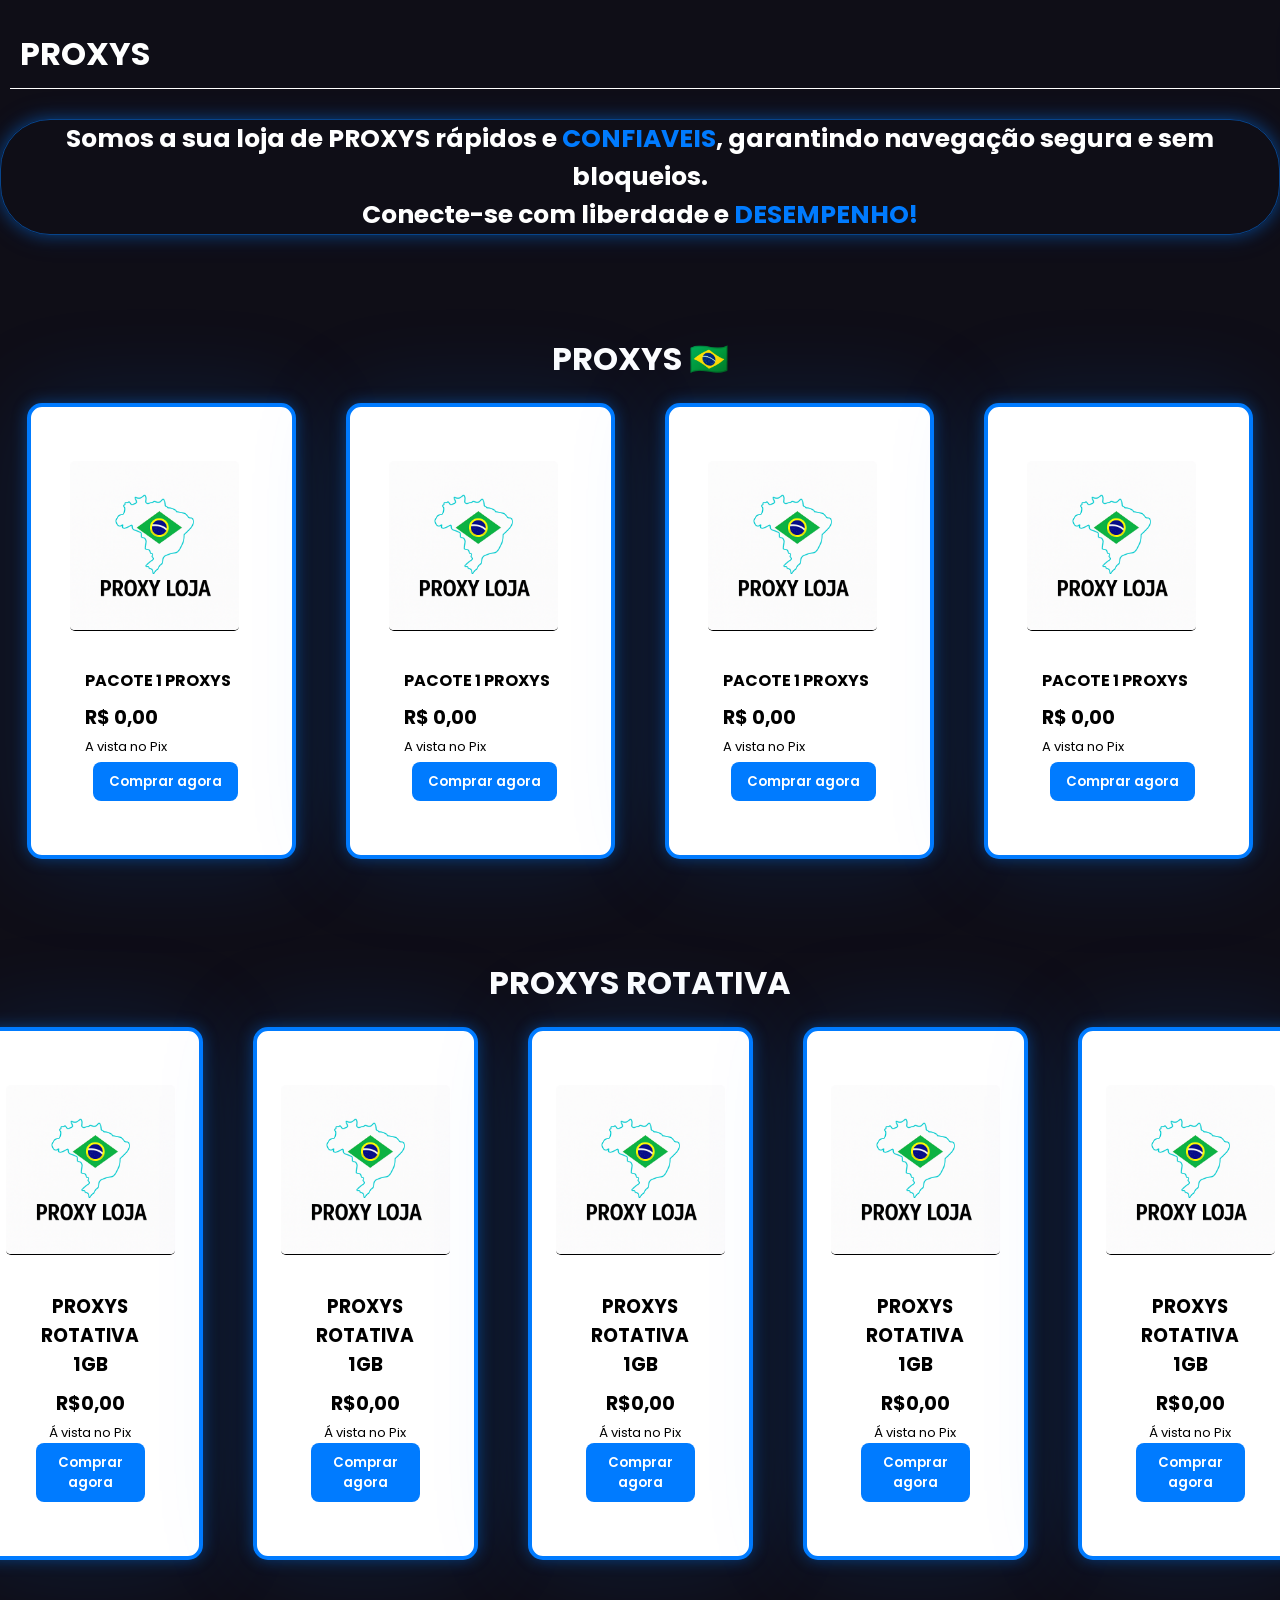
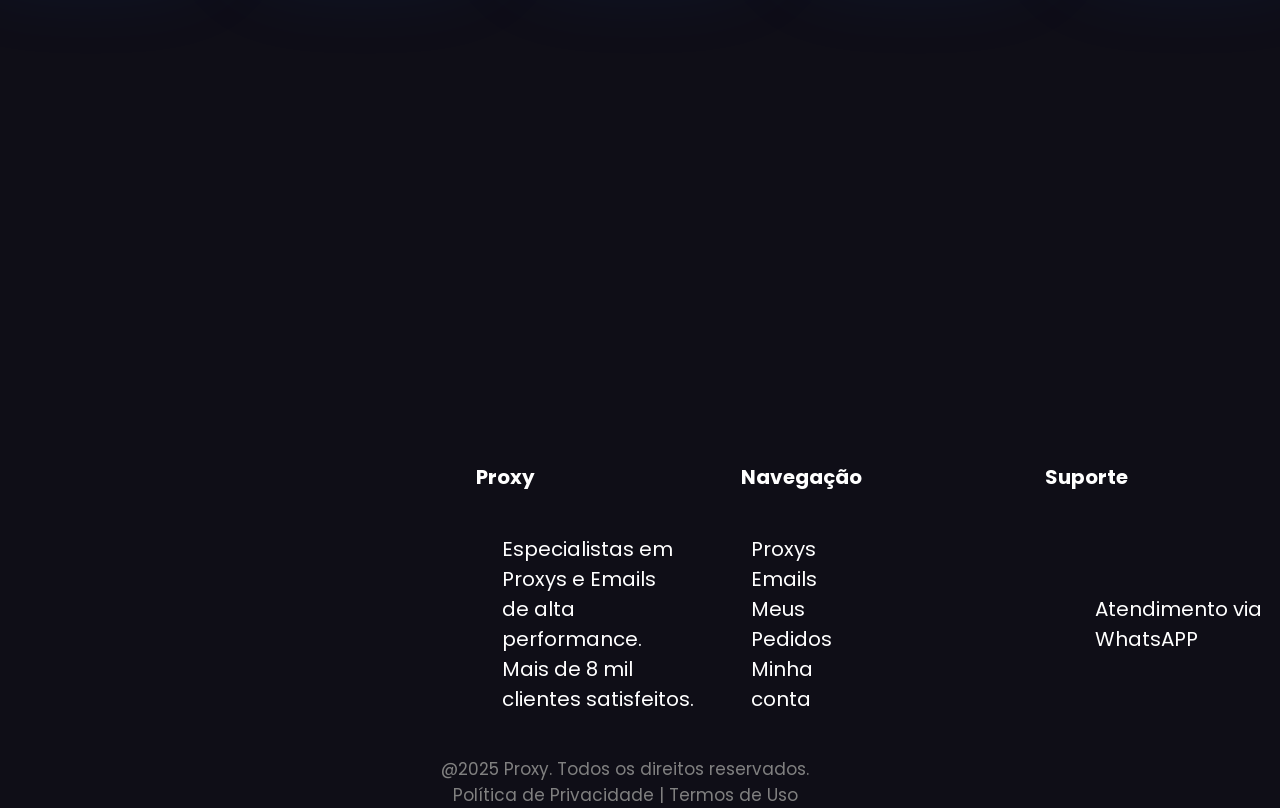
==== index.html @ 9259d07a "ecommerce-proxy" ====
<!DOCTYPE html>
<html lang="pt-br">
<head>
    <meta charset="UTF-8">
    <meta name="viewport" content="width=device-width, initial-scale=1.0">
    <title>Proxys</title>
    <link rel="stylesheet" href="./styles.css">
</head>
<body>
    <header>
            <h1>PROXYS</h1>
            <a href="./login.html" class="btn-login" href>Entrar</a>
            <a class="btn-car">Carrinho</a>
    </header>
    <main>
        <h1 class="title1">Somos a sua loja de PROXYS rápidos e <span class="blue">CONFIAVEIS</span>, garantindo navegação segura e sem bloqueios. <br>Conecte-se com liberdade e <span class="blue">DESEMPENHO!</span></h1>
    <h1 class="title-1">PROXYS 🇧🇷</h1>
    <div class="container-cards">
        
        <div class="card">
        <img class="img1" src="./assets/icon.png">

        <div class="content">
            <p class="p-princ">PACOTE 1 PROXYS</p>
            <p class="price">R$ 0,00</p>
            <p class="p-px">A vista no Pix</p>
            <button>Comprar agora</button>
        </div>

        </div>
                <div class="card">
        <img class="img1"src="./assets/icon.png">
        
        <div class="content">
            <p class="p-princ">PACOTE 1 PROXYS</p>
            <p class="price">R$ 0,00</p>
            <p class="p-px">A vista no Pix</p>
            <button>Comprar agora</button>
        </div>

        </div>
                <div class="card">
        <img class="img1" src="./assets/icon.png">
        
        <div class="content">
            <p class="p-princ">PACOTE 1 PROXYS</p>
            <p class="price">R$ 0,00</p>
            <p class="p-px">A vista no Pix</p>
            <button>Comprar agora</button>
        </div>

        </div>

                <div class="card">
        <img class="img1" src="./assets/icon.png">
        
        <div class="content">
            <p class="p-princ">PACOTE 1 PROXYS</p>
            <p class="price">R$ 0,00</p>
            <p class="p-px">A vista no Pix</p>
            <button>Comprar agora</button>
        </div>

        </div>
    </div>
    <h1 class="title-1"> PROXYS ROTATIVA</h1>
    <div class="container-cards2">
        

        <div class="card">

            <img src="./assets/icon.png">

            <div class="content">

            <h3>PROXYS ROTATIVA 1GB</h3>
            <p class="price">R$0,00</p>
            <p class="p-px">Á vista no Pix</p>
            <button>Comprar agora</button>

            </div>
        </div>
        
        <div class="card">

            <img src="./assets/icon.png">

            <div class="content">

            <h3>PROXYS ROTATIVA 1GB</h3>
            <p class="price">R$0,00</p>
            <p class="p-px">Á vista no Pix</p>
            <button>Comprar agora</button>
            
            </div>
        </div>
        <div class="card">

            <img src="./assets/icon.png">

            <div class="content">

            <h3>PROXYS ROTATIVA 1GB</h3>
            <p class="price">R$0,00</p>
            <p class="p-px">Á vista no Pix</p>
            <button>Comprar agora</button>
            
            </div>
        </div>
        <div class="card">

            <img src="./assets/icon.png">

            <div class="content">

            <h3>PROXYS ROTATIVA 1GB</h3>
            <p class="price">R$0,00</p>
            <p class="p-px">Á vista no Pix</p>
            <button>Comprar agora</button>
            
            </div>
        </div>
        <div class="card">

            <img src="./assets/icon.png">

            <div class="content">

            <h3>PROXYS ROTATIVA 1GB</h3>
            <p class="price">R$0,00</p>
            <p class="p-px">Á vista no Pix</p>
            <button>Comprar agora</button>
            
            </div>
        </div>
        </div>
    </div>
    </main>
    <footer>
        <table>
            <tr>
                <th>Proxy</th>
                <th>Navegação</th>
                <th>Suporte</th>
            </tr>
            <tr>
                <td>Especialistas em Proxys e Emails<br> de alta performance.<br>
Mais de 8 mil clientes satisfeitos.</td>
                <td class="separar">Proxys <br> Emails <br> Meus Pedidos <br> Minha conta</td>
                <td>Atendimento via WhatsAPP</td>
            </tr>
        </table>
        <p>@2025 Proxy. Todos os direitos reservados.</p>
        <p>Política de Privacidade | Termos de Uso</p>
    </footer>
</body>
</html>
---- styles.css ----
@import url('https://fonts.googleapis.com/css2?family=Poppins:ital,wght@0,100;0,200;0,300;0,400;0,500;0,600;0,700;0,800;0,900;1,100;1,200;1,300;1,400;1,500;1,600;1,700;1,800;1,900&display=swap');

*{
    padding: 0;
    margin: 0;
    box-sizing: border-box;
    font-family: "Poppins", sans-serif;
}

body{
    background-color: #0F0E17; /* roxo quase preto */


}

header{
    display: flex;
    border-bottom: 1px solid;
    margin-left: 10px;
    color: white;
    margin-top: 20px;
    padding: 10px;
}


.btn-login{
    margin-left: 1200px;
    font-size: 16px;
    text-decoration: none;
    background-color: transparent;
    border: solid 1px #007bff;
    box-shadow: 0 0 15px rgba(0,123,255,0.4), 0 0 100px rgba(0,123,255,0.15);
    width: 200px;
    text-align: center;
}

.btn-car{
    margin-left: 30px;
    font-size: 16px;
     text-decoration: none;
    background-color: transparent;
        border: solid 1px #007bff;
    box-shadow: 0 0 15px rgba(0,123,255,0.4), 0 0 100px rgba(0,123,255,0.15);
        width: 200px;
    text-align: center;
}


.container-cards{
    display: flex;
    justify-content: center;
    gap: 50px;
}

.content{
    background-color: white;
    padding: 30px;

    border-radius: 5px;
    
}

.container-cards button{
    margin-left: 8px;
    margin-top: 5px;
}

.title-1{
    margin-top: 100px;
    text-align: center;
    color: white;
    margin-bottom: 20px;
    
}

.price{
    font-size: 19px;
    margin-top: 10px;
    font-weight: bold;
}

.p-princ{
    font-weight: bold;
}

.p-px{
    font-size: 13px;
    margin-top: 5px;
}

.card {
  background: #fff;
  border-radius: 10px;
  box-shadow: 0 0 15px rgba(255,255,255,0.05);
  transition: transform 0.2s ease, box-shadow 0.2s ease;
  border: 3px solid #007bff;
}

.card:hover {
  transform: translateY(-5px);
  box-shadow: 0 0 25px rgba(255,255,255,0.1);
}

button, a {
  background: #007bff;
  color: #fff;
  border: none;
  border-radius: 8px;
  padding: 10px 16px;
  cursor: pointer;
  font-weight: 600;
  transition: background 0.2s;
}

button:hover {
  background: #0056d6;
}

a:hover {
  background: #0056d6;
}

header button{
    width: 120px;
    margin-bottom: 10px;
}

img{
    height: 170px;
    margin-top: 30px;
    border-radius: 5px;
    border-bottom: 1px solid;
}

.container-cards2{
    display: flex;
    justify-content: center;
    gap: 50px;
    text-align: center;

}

.img1{
    margin-left: 15px;
}

.card {
  background: #fff;
  border-radius: 15px;
  padding: 1.5rem;
  box-shadow: 0 4px 15px rgba(0,0,0,0.1);
  transition: all 0.3s ease;
  border: 2px solid transparent;
  border: solid 4px #007bff;
  box-shadow: 0 0 15px rgba(0,123,255,0.4), 0 0 100px rgba(0,123,255,0.15);
}

.card:hover {
  border-color: #002855;
  box-shadow: 0 0 15px rgba(0,123,255,0.4), 0 0 30px rgba(0,123,255,0.15);
  transform: translateY(-4px);
}


.card button {
  background: #007bff;
  color: white;
  border: none;
  border-radius: 8px;
  padding: 0.6rem 1rem;
  font-weight: 600;
  transition: all 0.25s ease;
  cursor: pointer;
}

.card button:hover {
  background: #005ec3;
  box-shadow: 0 0 10px rgba(0,123,255,0.5);
  transform: scale(1.03);
}

.title1{
    color: white;
    text-align: center;
    margin-top: 30px;
    border: 1px solid rgba(0,123,255,0.5);;
    border-radius: 50px;
    box-shadow: 0 0 15px rgba(0,123,255,0.4), 0 0 30px rgba(0,123,255,0.15);
    font-size: 25px;
    

}

.blue{
    color: #007bff;
}

table{
    color: white;
    margin-top: 500px;
    font-size: 20px;
    margin-left: 300px;
    
}



.separar{
    padding: 40px;
}

table td{
    padding-left: 200px;
}

footer p {
    color: white;
    text-align: center;
    font-size: 17px;
    margin-right: 30px;
    color: gray;
}
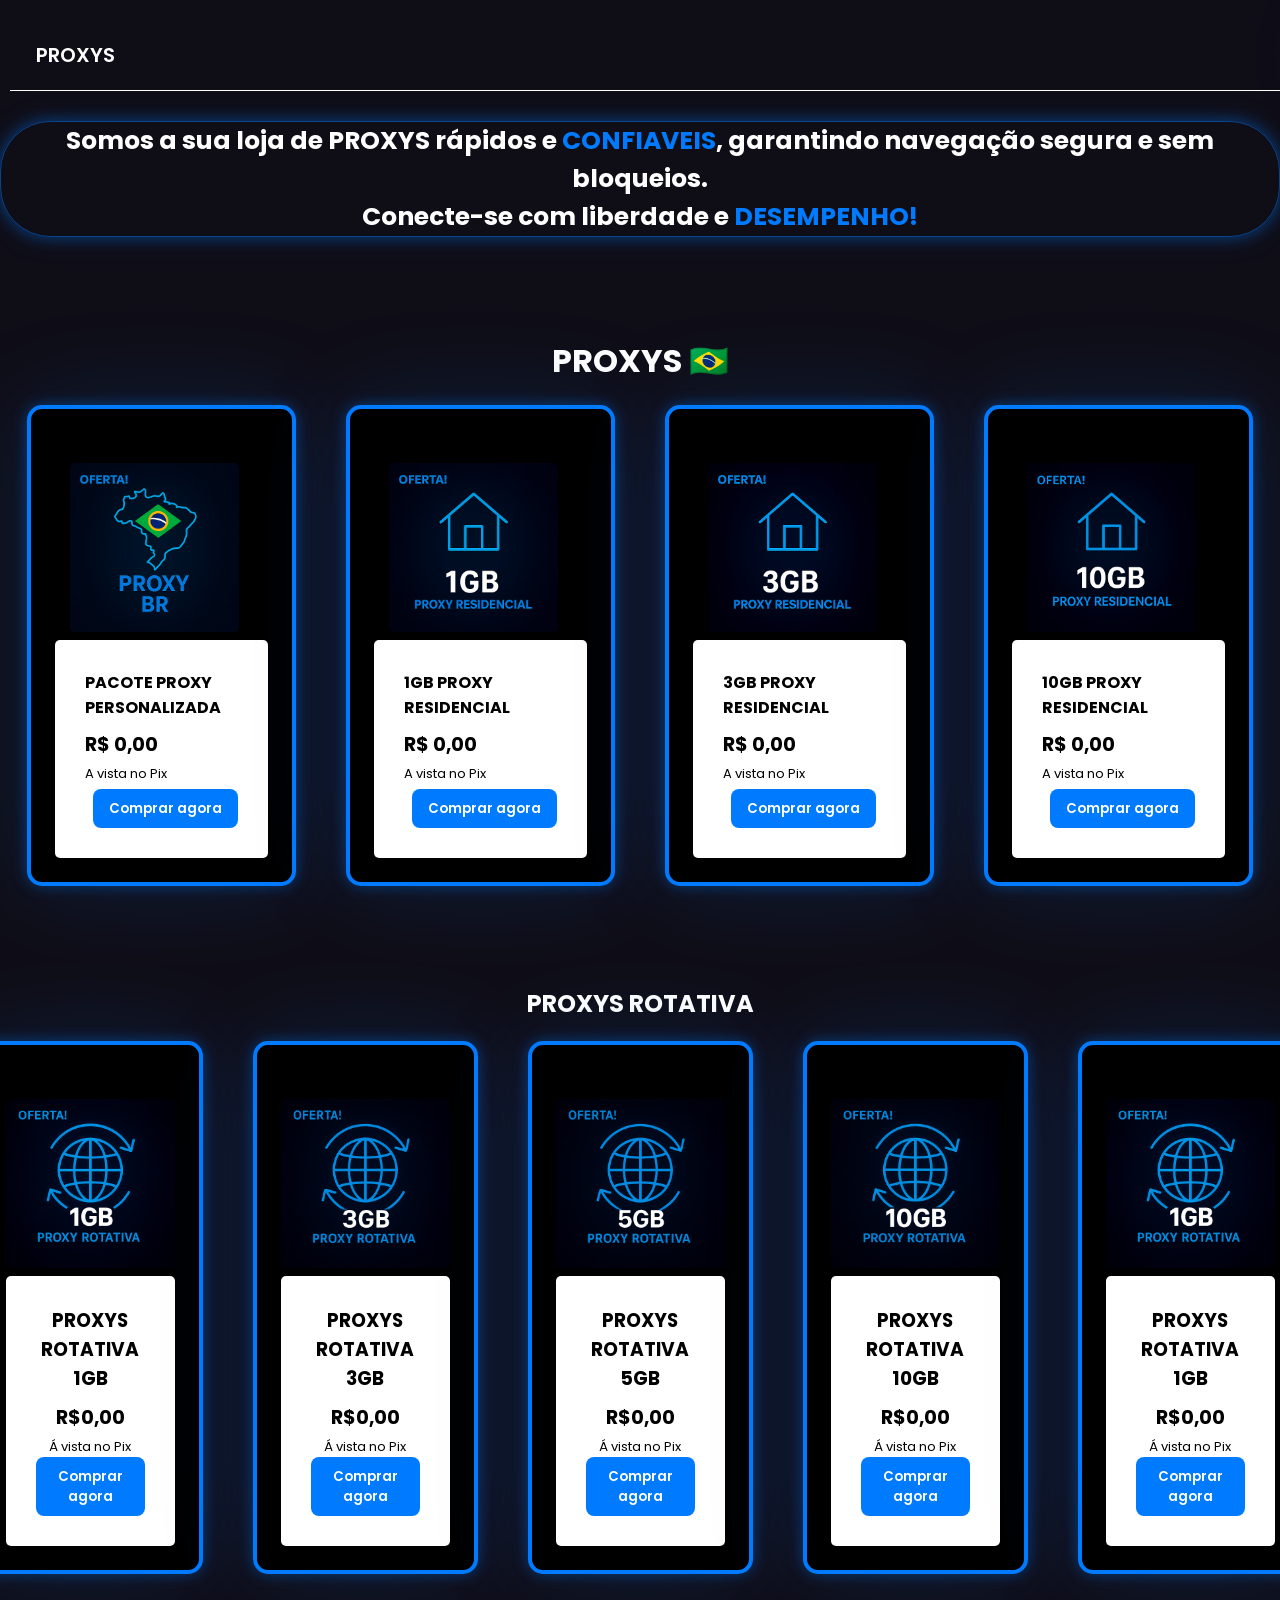
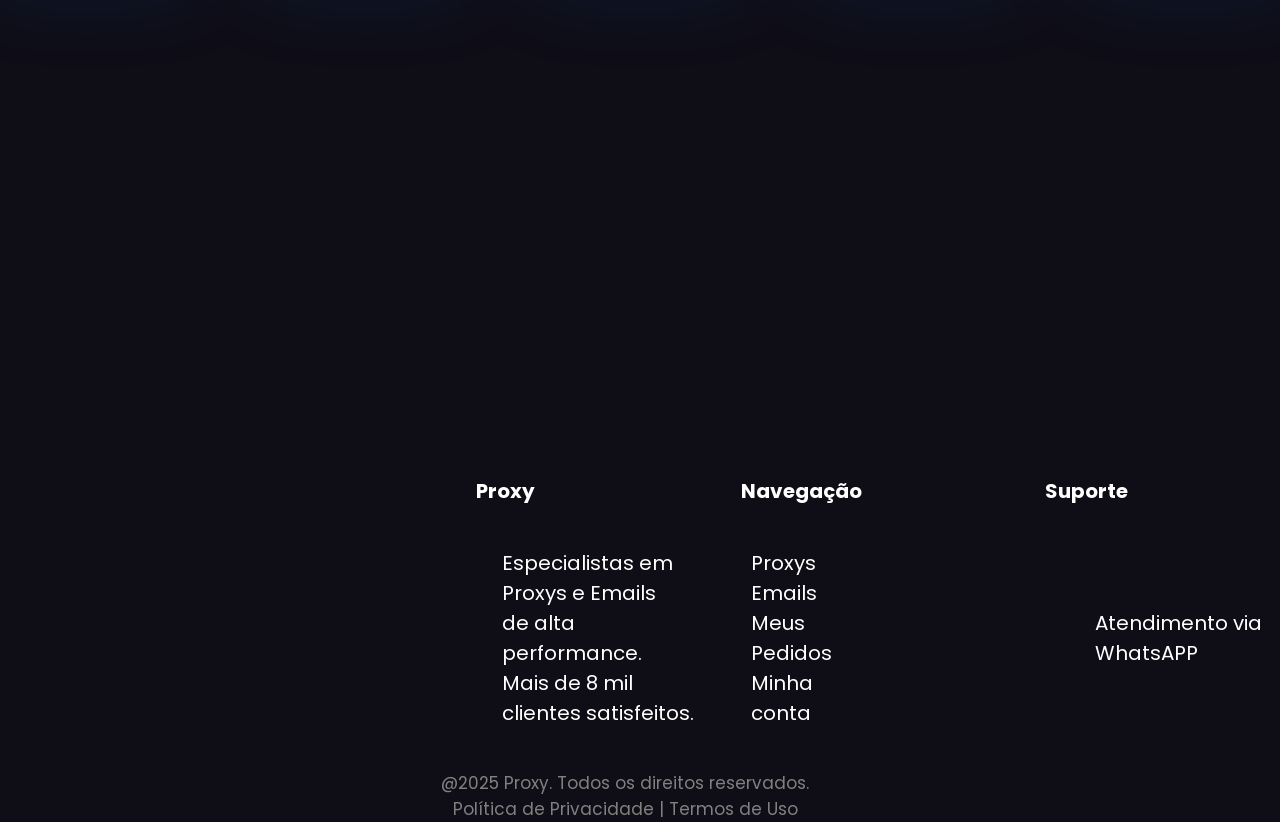
==== commit 2b37052a: "MODIFICAÇÃO VISUAL" ====
--- a/index.html
+++ b/index.html
@@ -1,140 +1,242 @@
 <!DOCTYPE html>
 <html lang="pt-br">
+
 <head>
     <meta charset="UTF-8">
     <meta name="viewport" content="width=device-width, initial-scale=1.0">
     <title>Proxys</title>
     <link rel="stylesheet" href="./styles.css">
 </head>
+
 <body>
+    <div class="bubbles">
+        <span style="--i:11;"></span>
+        <span style="--i:14;"></span>
+        <span style="--i:19;"></span>
+        <span style="--i:23;"></span>
+        <span style="--i:16;"></span>
+        <span style="--i:25;"></span>
+        <span style="--i:18;"></span>
+        <span style="--i:21;"></span>
+        <span style="--i:15;"></span>
+        <span style="--i:13;"></span>
+    </div>
+
     <header>
-            <h1>PROXYS</h1>
-            <a href="./login.html" class="btn-login" href>Entrar</a>
-            <a class="btn-car">Carrinho</a>
+        <a onclick="mostrarConteudo('inicio')" class="inicio">PROXYS</a>
+        <a href="./login.html" class="btn-login" href>Entrar</a>
+        <a class="btn-car">Carrinho</a>
     </header>
     <main>
-        <h1 class="title1">Somos a sua loja de PROXYS rápidos e <span class="blue">CONFIAVEIS</span>, garantindo navegação segura e sem bloqueios. <br>Conecte-se com liberdade e <span class="blue">DESEMPENHO!</span></h1>
-    <h1 class="title-1">PROXYS 🇧🇷</h1>
-    <div class="container-cards">
-        
-        <div class="card">
-        <img class="img1" src="./assets/icon.png">
-
-        <div class="content">
-            <p class="p-princ">PACOTE 1 PROXYS</p>
-            <p class="price">R$ 0,00</p>
-            <p class="p-px">A vista no Pix</p>
-            <button>Comprar agora</button>
-        </div>
-
-        </div>
-                <div class="card">
-        <img class="img1"src="./assets/icon.png">
-        
-        <div class="content">
-            <p class="p-princ">PACOTE 1 PROXYS</p>
-            <p class="price">R$ 0,00</p>
-            <p class="p-px">A vista no Pix</p>
-            <button>Comprar agora</button>
-        </div>
-
-        </div>
-                <div class="card">
-        <img class="img1" src="./assets/icon.png">
-        
-        <div class="content">
-            <p class="p-princ">PACOTE 1 PROXYS</p>
-            <p class="price">R$ 0,00</p>
-            <p class="p-px">A vista no Pix</p>
-            <button>Comprar agora</button>
-        </div>
-
-        </div>
-
-                <div class="card">
-        <img class="img1" src="./assets/icon.png">
-        
-        <div class="content">
-            <p class="p-princ">PACOTE 1 PROXYS</p>
-            <p class="price">R$ 0,00</p>
-            <p class="p-px">A vista no Pix</p>
-            <button>Comprar agora</button>
-        </div>
-
-        </div>
-    </div>
-    <h1 class="title-1"> PROXYS ROTATIVA</h1>
-    <div class="container-cards2">
-        
-
-        <div class="card">
-
-            <img src="./assets/icon.png">
-
-            <div class="content">
-
-            <h3>PROXYS ROTATIVA 1GB</h3>
-            <p class="price">R$0,00</p>
-            <p class="p-px">Á vista no Pix</p>
-            <button>Comprar agora</button>
-
-            </div>
-        </div>
-        
-        <div class="card">
-
-            <img src="./assets/icon.png">
-
-            <div class="content">
-
-            <h3>PROXYS ROTATIVA 1GB</h3>
-            <p class="price">R$0,00</p>
-            <p class="p-px">Á vista no Pix</p>
-            <button>Comprar agora</button>
-            
-            </div>
-        </div>
-        <div class="card">
-
-            <img src="./assets/icon.png">
-
-            <div class="content">
-
-            <h3>PROXYS ROTATIVA 1GB</h3>
-            <p class="price">R$0,00</p>
-            <p class="p-px">Á vista no Pix</p>
-            <button>Comprar agora</button>
-            
-            </div>
-        </div>
-        <div class="card">
-
-            <img src="./assets/icon.png">
-
-            <div class="content">
-
-            <h3>PROXYS ROTATIVA 1GB</h3>
-            <p class="price">R$0,00</p>
-            <p class="p-px">Á vista no Pix</p>
-            <button>Comprar agora</button>
-            
-            </div>
-        </div>
-        <div class="card">
-
-            <img src="./assets/icon.png">
-
-            <div class="content">
-
-            <h3>PROXYS ROTATIVA 1GB</h3>
-            <p class="price">R$0,00</p>
-            <p class="p-px">Á vista no Pix</p>
-            <button>Comprar agora</button>
-            
-            </div>
-        </div>
-        </div>
-    </div>
+        <h1 id="1" class="title1">Somos a sua loja de PROXYS rápidos e <span class="blue">CONFIAVEIS</span>, garantindo
+            navegação segura e sem bloqueios. <br>Conecte-se com liberdade e <span class="blue">DESEMPENHO!</span></h1>
+        <h1 class="title-1">PROXYS 🇧🇷</h1>
+
+        <div class="container-product1" style="display: none;">
+            <img class="img-product1" src="./assets/0.png">
+            <div class="content-product1">
+                <h2>PROXY BR</h2>
+                <p class="price">R$ 0,00</p>
+                <br>
+                <p><span>PROXY BR</span> - Alta perfomace com Ips 100% nacionais</p>
+                <br>
+                <p> IPs exclusivos do Brasil — perfeitos para autenticação local.<br>
+                    <br>
+                    Proxys novíssimas, estáveis e com qualidade premium.<br>
+                    Super velocidade, sem quedas ou travamentos.<br>
+                    Possui 20 dias de Garantia com duração média de 25 dias.<br>
+                    Suporte ágil e dedicado, disponível 24h por dia, 7 dias por semana!<br>
+                    Quanto maior a quantidade, menor o valor unitário — o desconto é aplicado automaticamente!</p>
+                    <input type="number">
+                    <button>Adicionar ao carrinho</button>
+            </div>
+
+        </div>
+
+        <div class="details-product2" style="display: none;">
+             <img class="img-product1" src="./assets/1gb.png">
+            <div class="content-product1">
+                <h2>PROXY BR</h2>
+                <p class="price">R$ 0,00</p>
+                <br>
+                <p><span>PROXY BR</span> - Alta perfomace com Ips 100% nacionais</p>
+                <br>
+                <p> IPs exclusivos do Brasil — perfeitos para autenticação local.<br>
+                    <br>
+                    Proxys novíssimas, estáveis e com qualidade premium.<br>
+                    Super velocidade, sem quedas ou travamentos.<br>
+                    Possui 20 dias de Garantia com duração média de 25 dias.<br>
+                    Suporte ágil e dedicado, disponível 24h por dia, 7 dias por semana!<br>
+                    Quanto maior a quantidade, menor o valor unitário — o desconto é aplicado automaticamente!</p>
+                    <input type="number">
+                    <button>Adicionar ao carrinho</button>
+            </div>
+        </div>
+
+         <div class="details-product3" style="display: none;">
+             <img class="img-product1" src="./assets/3gb.png">
+            <div class="content-product1">
+                <h2>PROXY BR</h2>
+                <p class="price">R$ 0,00</p>
+                <br>
+                <p><span>PROXY BR</span> - Alta perfomace com Ips 100% nacionais</p>
+                <br>
+                <p> IPs exclusivos do Brasil — perfeitos para autenticação local.<br>
+                    <br>
+                    Proxys novíssimas, estáveis e com qualidade premium.<br>
+                    Super velocidade, sem quedas ou travamentos.<br>
+                    Possui 20 dias de Garantia com duração média de 25 dias.<br>
+                    Suporte ágil e dedicado, disponível 24h por dia, 7 dias por semana!<br>
+                    Quanto maior a quantidade, menor o valor unitário — o desconto é aplicado automaticamente!</p>
+                    <input type="number">
+                    <button>Adicionar ao carrinho</button>
+            </div>
+        </div>
+
+                 <div class="details-product4" style="display: none;">
+             <img class="img-product1" src="./assets/10gb.png">
+            <div class="content-product1">
+                <h2>PROXY BR</h2>
+                <p class="price">R$ 0,00</p>
+                <br>
+                <p><span>PROXY BR</span> - Alta perfomace com Ips 100% nacionais</p>
+                <br>
+                <p> IPs exclusivos do Brasil — perfeitos para autenticação local.<br>
+                    <br>
+                    Proxys novíssimas, estáveis e com qualidade premium.<br>
+                    Super velocidade, sem quedas ou travamentos.<br>
+                    Possui 20 dias de Garantia com duração média de 25 dias.<br>
+                    Suporte ágil e dedicado, disponível 24h por dia, 7 dias por semana!<br>
+                    Quanto maior a quantidade, menor o valor unitário — o desconto é aplicado automaticamente!</p>
+                    <input type="number">
+                    <button>Adicionar ao carrinho</button>
+            </div>
+        </div>
+
+        <article class="box-cards">
+
+            <div class="container-cards">
+
+                <div class="card">
+                    <img class="img1" src="./assets/0.png">
+
+                    <div class="content">
+                        <p class="p-princ">PACOTE PROXY<br>
+                            PERSONALIZADA</p>
+                        <p class="price">R$ 0,00</p>
+                        <p class="p-px">A vista no Pix</p>
+                        <button class="button1" onclick="mostrarConteudo('item1')">Comprar agora</button>
+                    </div>
+
+                </div>
+                <div class="card">
+                    <img class="img1" src="./assets/1gb.png">
+
+                    <div class="content">
+                        <p class="p-princ">1GB PROXY <br>RESIDENCIAL</p>
+                        <p class="price">R$ 0,00</p>
+                        <p class="p-px">A vista no Pix</p>
+                        <button class="button2" onclick="mostrarConteudo('item2')">Comprar agora</button>
+                    </div>
+
+                </div>
+                <div class="card">
+                    <img class="img1" src="./assets/3gb.png">
+
+                    <div class="content">
+                        <p class="p-princ">3GB PROXY<br>RESIDENCIAL</p>
+                        <p class="price">R$ 0,00</p>
+                        <p class="p-px">A vista no Pix</p>
+                       <button class="button3" onclick="mostrarConteudo('item3')">Comprar agora</button>
+                    </div>
+
+                </div>
+
+                <div class="card">
+                    <img class="img1" src="./assets/10gb.png">
+
+                    <div class="content">
+                        <p class="p-princ">10GB PROXY<br>RESIDENCIAL</p>
+                        <p class="price">R$ 0,00</p>
+                        <p class="p-px">A vista no Pix</p>
+                        <button class="button4" onclick="mostrarConteudo('item4')">Comprar agora</button>
+                    </div>
+
+                </div>
+            </div>
+            <h1 class="title-1"> PROXYS ROTATIVA</h1>
+            <div class="container-cards2">
+
+
+                <div class="card">
+
+                    <img src="./assets/1gbrotativa.png">
+
+                    <div class="content">
+
+                        <h3>PROXYS ROTATIVA 1GB</h3>
+                        <p class="price">R$0,00</p>
+                        <p class="p-px">Á vista no Pix</p>
+                        <button class="button5" onclick="mostrarConteudo('item5')">Comprar agora</button>
+
+                    </div>
+                </div>
+
+                <div class="card">
+
+                    <img src="./assets/3gbrotativa.png">
+
+                    <div class="content">
+
+                        <h3>PROXYS ROTATIVA 3GB</h3>
+                        <p class="price">R$0,00</p>
+                        <p class="p-px">Á vista no Pix</p>
+                        <button class="button6" onclick="mostrarConteudo('item6')">Comprar agora</button>
+
+                    </div>
+                </div>
+                <div class="card">
+
+                    <img src="./assets/5gbrotativa.png">
+
+                    <div class="content">
+
+                        <h3>PROXYS ROTATIVA 5GB</h3>
+                        <p class="price">R$0,00</p>
+                        <p class="p-px">Á vista no Pix</p>
+                        <button class="button7" onclick="mostrarConteudo('item7')">Comprar agora</button>
+
+                    </div>
+                </div>
+                <div class="card">
+
+                    <img src="./assets/10gbrotativa.png">
+
+                    <div class="content">
+
+                        <h3>PROXYS ROTATIVA 10GB</h3>
+                        <p class="price">R$0,00</p>
+                        <p class="p-px">Á vista no Pix</p>
+                        <button class="button8" onclick="mostrarConteudo('item8')">Comprar agora</button>
+
+                    </div>
+                </div>
+                <div class="card">
+
+                    <img src="./assets/1gbrotativa.png">
+
+                    <div class="content">
+
+                        <h3>PROXYS ROTATIVA 1GB</h3>
+                        <p class="price">R$0,00</p>
+                        <p class="p-px">Á vista no Pix</p>
+                        <button class="button9" onclick="mostrarConteudo('item9')">Comprar agora</button>
+
+                    </div>
+                </div>
+            </div>
+            </div>
+        </article>
     </main>
     <footer>
         <table>
@@ -145,7 +247,7 @@
             </tr>
             <tr>
                 <td>Especialistas em Proxys e Emails<br> de alta performance.<br>
-Mais de 8 mil clientes satisfeitos.</td>
+                    Mais de 8 mil clientes satisfeitos.</td>
                 <td class="separar">Proxys <br> Emails <br> Meus Pedidos <br> Minha conta</td>
                 <td>Atendimento via WhatsAPP</td>
             </tr>
@@ -153,5 +255,8 @@
         <p>@2025 Proxy. Todos os direitos reservados.</p>
         <p>Política de Privacidade | Termos de Uso</p>
     </footer>
+
 </body>
+<script src="script.js"></script>
+
 </html>
--- a/styles.css
+++ b/styles.css
@@ -71,6 +71,7 @@
     color: white;
     margin-bottom: 20px;
     
+    
 }
 
 .price{
@@ -130,6 +131,7 @@
     margin-top: 30px;
     border-radius: 5px;
     border-bottom: 1px solid;
+
 }
 
 .container-cards2{
@@ -145,7 +147,7 @@
 }
 
 .card {
-  background: #fff;
+  background: black;
   border-radius: 15px;
   padding: 1.5rem;
   box-shadow: 0 4px 15px rgba(0,0,0,0.1);
@@ -188,6 +190,7 @@
     box-shadow: 0 0 15px rgba(0,123,255,0.4), 0 0 30px rgba(0,123,255,0.15);
     font-size: 25px;
     
+    
 
 }
 
@@ -219,4 +222,314 @@
     font-size: 17px;
     margin-right: 30px;
     color: gray;
-}+}
+
+/* ======== BOLHAS DE FUNDO ======== */
+.bubbles {
+  position: fixed;
+  top: 0;
+  left: 0;
+  width: 100%;
+  height: 100%;
+  overflow: hidden;
+  z-index: 0; /* fica atrás de tudo */
+}
+
+.bubbles span {
+  position: absolute;
+  bottom: -150px;
+  background: rgba(0, 123, 255, 0.25);
+  box-shadow: 0 0 10px rgba(0, 123, 255, 0.4), 0 0 40px rgba(0, 123, 255, 0.2);
+  border-radius: 50%;
+  animation: rise 15s linear infinite;
+  animation-duration: calc(100s / var(--i));
+}
+
+@keyframes rise {
+  0% {
+    transform: translateY(0) scale(1);
+    opacity: 0.6;
+  }
+  100% {
+    transform: translateY(-110vh) scale(0.7);
+    opacity: 0;
+  }
+}
+
+/* tamanhos e posições variadas */
+.bubbles span:nth-child(1) { width: 40px; height: 40px; left: 10%; }
+.bubbles span:nth-child(2) { width: 20px; height: 20px; left: 25%; }
+.bubbles span:nth-child(3) { width: 50px; height: 50px; left: 40%; }
+.bubbles span:nth-child(4) { width: 35px; height: 35px; left: 55%; }
+.bubbles span:nth-child(5) { width: 25px; height: 25px; left: 70%; }
+.bubbles span:nth-child(6) { width: 60px; height: 60px; left: 80%; }
+.bubbles span:nth-child(7) { width: 30px; height: 30px; left: 90%; }
+.bubbles span:nth-child(8) { width: 15px; height: 15px; left: 15%; }
+.bubbles span:nth-child(9) { width: 25px; height: 25px; left: 50%; }
+.bubbles span:nth-child(10){ width: 45px; height: 45px; left: 75%; }
+
+/* deixar o conteúdo acima delas */
+header, main, footer {
+  position: relative;
+  z-index: 2;
+}
+
+.container-product1 img {
+  width: 600px;
+  height: 600px;
+}
+
+.container-product1, .content-product1{
+  color: white;
+  display: flex;
+
+}
+
+.container-product1 img {
+  width: 600px;              /* reduz o tamanho da imagem */
+  height: auto;              /* mantém proporção */
+  border-radius: 10px;
+}
+
+.content-product1 {
+  max-width: 600px;
+  font-size: 16px;
+  line-height: 1.6;
+  border: 1px solid;
+  height: 56vh;
+  padding-left: 20px;
+  margin-top: 30px;
+
+}
+
+.container-product1, .content-product1 {
+  display: inline-block;
+  vertical-align: top;
+}
+
+/* opcional, pra ajustar espaçamento */
+.container-product1 {
+  margin-right: 20px;
+  margin-left: 500px;
+ 
+}
+
+.container-product1 input{
+  width: 80px;
+  height: 40px;
+  margin-top: 30px;padding-left: 15px;
+  font-size: 17px;
+
+}
+
+
+
+.container-product1 button{
+margin-left: 20px;
+border: none;
+
+}
+
+
+.inicio{
+  cursor: pointer;
+  background-color: transparent;
+  text-decoration: none;
+  font-size: 20px;
+
+}
+
+.inicio:hover{
+ background-color: transparent;
+  
+}
+
+
+
+
+
+
+
+
+
+
+
+.details-product2 img {
+  width: 600px;
+  height: 600px;
+}
+
+.details-product2, .content-product1{
+  color: white;
+  display: flex;
+
+}
+
+.details-product2 img {
+  width: 600px;              /* reduz o tamanho da imagem */
+  height: auto;              /* mantém proporção */
+  border-radius: 10px;
+}
+
+.content-product1 {
+  max-width: 600px;
+  font-size: 16px;
+  line-height: 1.6;
+  border: 1px solid;
+  height: 56vh;
+  padding-left: 20px;
+  margin-top: 30px;
+
+}
+
+.details-product2, .content-product1 {
+  display: inline-block;
+  vertical-align: top;
+}
+
+/* opcional, pra ajustar espaçamento */
+.details-product2 {
+  margin-right: 20px;
+  margin-left: 500px;
+ 
+}
+
+.details-product2 input{
+  width: 80px;
+  height: 40px;
+  margin-top: 30px;padding-left: 15px;
+  font-size: 17px;
+
+}
+
+
+
+.details-product2 button{
+margin-left: 20px;
+border: none;
+
+}
+
+
+
+
+
+
+
+
+
+.details-product3 img {
+  width: 600px;
+  height: 600px;
+}
+
+.details-product3, .content-product1{
+  color: white;
+  display: flex;
+
+}
+
+.details-product3 img {
+  width: 600px;              /* reduz o tamanho da imagem */
+  height: auto;              /* mantém proporção */
+  border-radius: 10px;
+}
+
+.content-product1 {
+  max-width: 600px;
+  font-size: 16px;
+  line-height: 1.6;
+  border: 1px solid;
+  height: 56vh;
+  padding-left: 20px;
+  margin-top: 30px;
+
+}
+
+.details-product3, .content-product1 {
+  display: inline-block;
+  vertical-align: top;
+}
+
+/* opcional, pra ajustar espaçamento */
+.details-product3 {
+  margin-right: 20px;
+  margin-left: 500px;
+ 
+}
+
+.details-product3 input{
+  width: 80px;
+  height: 40px;
+  margin-top: 30px;padding-left: 15px;
+  font-size: 17px;
+
+}
+
+
+
+.details-product4 button{
+margin-left: 20px;
+border: none;
+
+}
+
+
+.details-product4 img {
+  width: 600px;
+  height: 600px;
+}
+
+.details-product4, .content-product1{
+  color: white;
+  display: flex;
+
+}
+
+.details-product4 img {
+  width: 600px;              /* reduz o tamanho da imagem */
+  height: auto;              /* mantém proporção */
+  border-radius: 10px;
+}
+
+.content-product1 {
+  max-width: 600px;
+  font-size: 16px;
+  line-height: 1.6;
+  border: 1px solid;
+  height: 56vh;
+  padding-left: 20px;
+  margin-top: 30px;
+
+}
+
+.details-product4, .content-product1 {
+  display: inline-block;
+  vertical-align: top;
+}
+
+/* opcional, pra ajustar espaçamento */
+.details-product4 {
+  margin-right: 20px;
+  margin-left: 500px;
+ 
+}
+
+.details-product4 input{
+  width: 80px;
+  height: 40px;
+  margin-top: 30px;padding-left: 15px;
+  font-size: 17px;
+
+}
+
+
+
+.details-product4 button{
+margin-left: 20px;
+border: none;
+
+}
+
+
+
